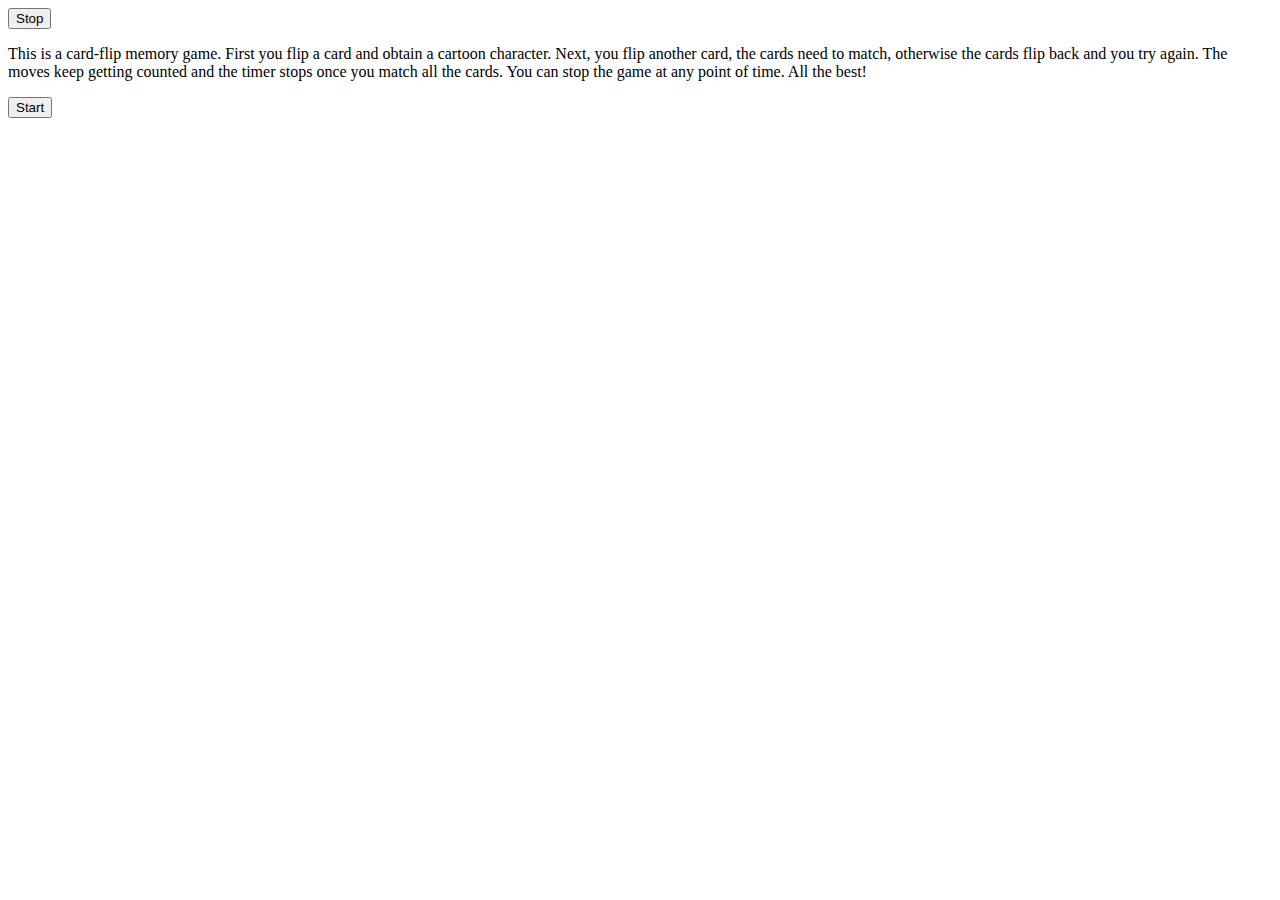
==== Sumith/Card-game file/index.html @ da598e8a "Update index.html" ====
<!DOCTYPE html>
<html lang="en">
  <head>
    <meta name="viewport" content="width=device-width, initial-scale=1.0" />
    <title>Card-flipping Game</title>
    <!-- Google Fonts --> 
    <link
      href="https://fonts.google.com/specimen/Roboto"
      rel="stylesheet"
    />
    <!-- Stylesheet -->
    <link rel="stylesheet" href="style.css" />
  </head>
  <body>
    <div class="wrapper">
      <div class="stats-container">
        <div id="moves-count"></div>
        <div id="time"></div>
      </div>
      <div class="game-container"></div>
      <button id="stop" class="hide">Stop</button>
    </div>
    <div class="controls-container">
      <p id="result">This is a card-flip memory game. First you flip a card and obtain a cartoon character.
        Next, you flip another card, the cards need to match, otherwise the cards flip back and you try again. 
        The moves keep getting counted and the timer stops once you match all the cards. You can stop the game 
        at any point of time. All the best!
      </p>
      <button id="start">Start</button>
    </div>
    <!-- Script -->
    <script src="script.js"></script>
  </body>
</html>
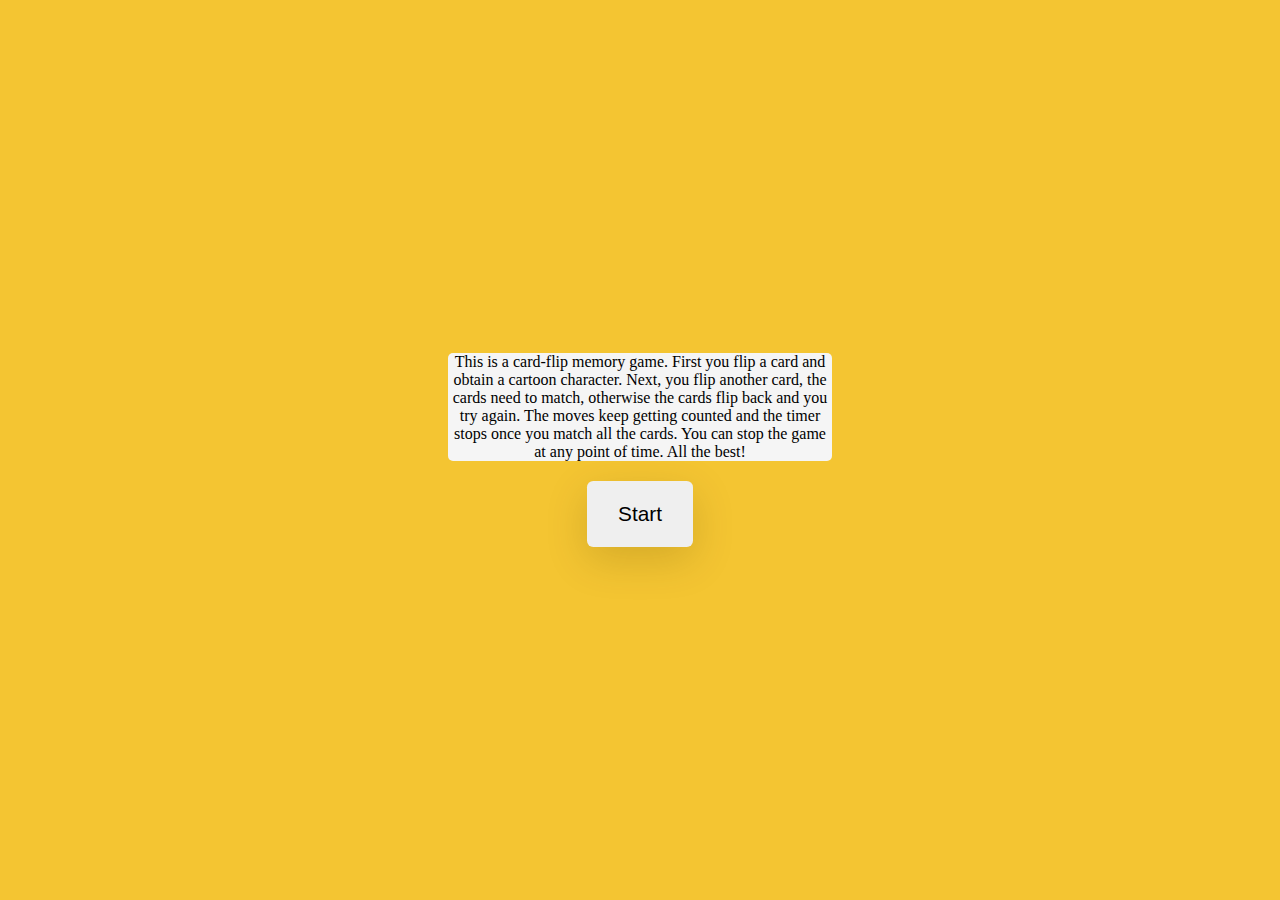
==== commit a9317032: "Add cardgame bg music" ====
--- a/Sumith/Card-game file/index.html
+++ b/Sumith/Card-game file/index.html
@@ -3,11 +3,8 @@
   <head>
     <meta name="viewport" content="width=device-width, initial-scale=1.0" />
     <title>Card-flipping Game</title>
-    <!-- Google Fonts --> 
-    <link
-      href="https://fonts.google.com/specimen/Roboto"
-      rel="stylesheet"
-    />
+    <!-- Google Fonts -->
+    <link href="https://fonts.google.com/specimen/Roboto" rel="stylesheet" />
     <!-- Stylesheet -->
     <link rel="stylesheet" href="style.css" />
   </head>
@@ -21,10 +18,12 @@
       <button id="stop" class="hide">Stop</button>
     </div>
     <div class="controls-container">
-      <p id="result">This is a card-flip memory game. First you flip a card and obtain a cartoon character.
-        Next, you flip another card, the cards need to match, otherwise the cards flip back and you try again. 
-        The moves keep getting counted and the timer stops once you match all the cards. You can stop the game 
-        at any point of time. All the best!
+      <p id="result">
+        This is a card-flip memory game. First you flip a card and obtain a
+        cartoon character. Next, you flip another card, the cards need to match,
+        otherwise the cards flip back and you try again. The moves keep getting
+        counted and the timer stops once you match all the cards. You can stop
+        the game at any point of time. All the best!
       </p>
       <button id="start">Start</button>
     </div>
--- a/Sumith/Card-game file/style.css
+++ b/Sumith/Card-game file/style.css
@@ -0,0 +1,118 @@
+* {
+  padding: 0;
+  margin: 0;
+  box-sizing: border-box;
+  font-family: "Poppins", sans-serif;
+}
+body {
+  background-color: #f4c532;
+}
+.wrapper {
+  box-sizing: content-box;
+  width: 26.87em;
+  padding: 2.5em 3em;
+  background-color: #ffffff;
+  position: absolute;
+  transform: translate(-50%, -50%);
+  left: 50%;
+  top: 50%;
+  border-radius: 0.6em;
+  box-shadow: 0 0.9em 2.8em rgba(86, 66, 0, 0.2);
+}
+.game-container {
+  position: relative;
+  width: 100%;
+  display: grid;
+  gap: 0.6em;
+}
+.stats-container {
+  text-align: right;
+  margin-bottom: 1.2em;
+}
+.stats-container span {
+  font-weight: 600;
+}
+.card-container {
+  position: relative;
+  width: 6.25em;
+  height: 6.25em;
+  cursor: pointer;
+}
+.card-before,
+.card-after {
+  position: absolute;
+  border-radius: 5px;
+  width: 100%;
+  height: 100%;
+  display: flex;
+  align-items: center;
+  justify-content: center;
+  border: 4px solid #000000;
+  transition: transform 0.7s ease-out;
+  backface-visibility: hidden;
+}
+.card-before {
+  background-color: #f4c532;
+  font-size: 2.8em;
+  font-weight: 600;
+}
+.card-after {
+  background-color: #ffffff;
+  transform: rotateY(180deg);
+}
+.card-container.flipped .card-before {
+  transform: rotateY(180deg);
+}
+.card-container.flipped .card-after {
+  transform: rotateY(0deg);
+}
+.controls-container {
+  position: absolute;
+  display: flex;
+  align-items: center;
+  justify-content: center;
+  flex-direction: column;
+  width: 100%;
+  height: 100%;
+  background-color: #f4c532;
+  top: 0;
+}
+button {
+  border: none;
+  border-radius: 0.3em;
+  padding: 1em 1.5em;
+  cursor: pointer;
+}
+#stop {
+  font-size: 1.1em;
+  display: block;
+  margin: 1.1em auto 0 auto;
+  background-color: #000000;
+  color: #ffffff;
+}
+.controls-container button {
+  font-size: 1.3em;
+  box-shadow: 0 0.6em 2em rgba(86, 66, 0, 0.2);
+}
+.hide {
+  display: none;
+}
+#result {
+  text-align: center;
+  width: 30%;
+  margin-bottom: 20px;
+  background-color: whitesmoke;
+  border-radius: 5px;
+  font-family: "Sacramento", cursive;
+}
+#result h2 {
+  font-size: 2.5em;
+}
+#result h4 {
+  font-size: 1.8em;
+  margin: 0.6em 0 1em 0;
+}
+img {
+  height: 100px;
+  width: 100px;
+}
